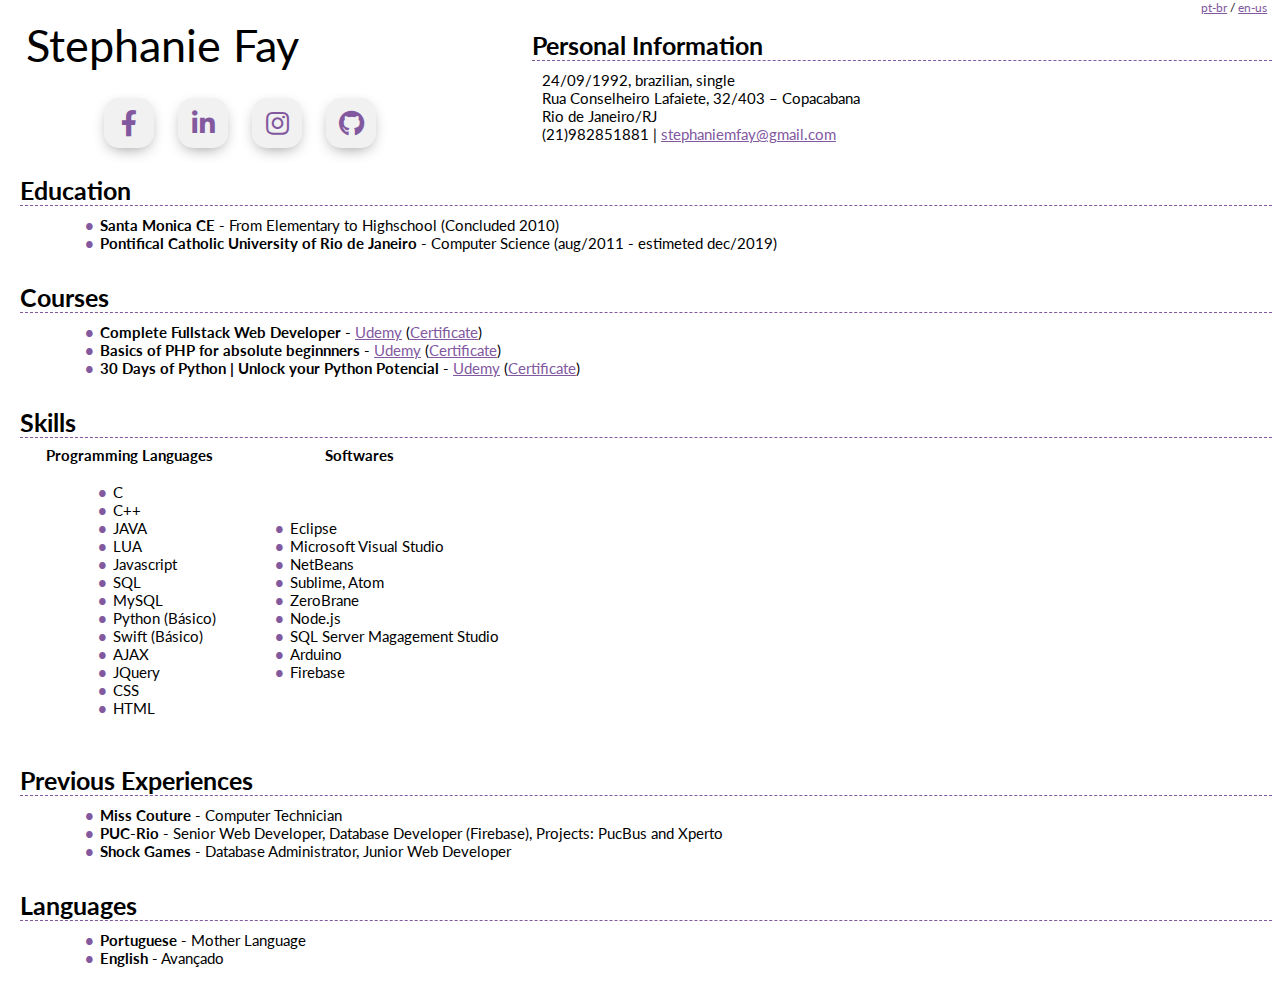
==== content/en-us.html @ 38e6311e "fixing bugs" ====
<!DOCTYPE html>
<html lang="en">
	<head>
		<meta charset="utf-8">
		<title>Curriculum Vitae</title>
		<link rel="stylesheet" href="../style/style.css">
		<link rel="stylesheet" href="https://use.fontawesome.com/releases/v5.4.2/css/all.css">
		<link href="https://fonts.googleapis.com/css?family=Lato" rel="stylesheet">
	</head>
	<body>
        <div class="selection">
            <a href="../index.html">pt-br</a> / <a href="en-us.html">en-us</a>
        </div>
		<div class="title">
			Stephanie Fay
		</div>
		<div class="personal-data">
			<h1>Personal Information</h1>
			<p>24/09/1992, brazilian, single<br>
			Rua  Conselheiro  Lafaiete,  32/403  – Copacabana<br>
			Rio  de  Janeiro/RJ<br>
			(21)982851881 | <a href="malito:stephaniemfay@gmail.com">stephaniemfay@gmail.com</a></p>
		</div>
		<div class="middle">
			<a class="btn" href="https://www.facebook.com/stephanie.fayire">
				<i class="fab fa-facebook-f"></i>
			</a>
			<a class="btn" href="http://www.linkedin.com/in/stephaniefayire">
				<i class="fab fa-linkedin-in"></i>
			</a>
			<a class="btn" href="http://instagram.com/teffyhart">
				<i class="fab fa-instagram"></i>
			</a>
			<a class="btn" href="http://github.com/stephaniefay">
				<i class="fab fa-github"></i>
			</a>
		</div>
		<div class="education">
			<h1>Education</h1>
			<ul>
				<li><strong>Santa Monica CE</strong> - From Elementary to Highschool (Concluded 2010)</li>
				<li><strong>Pontifical Catholic University of Rio de Janeiro</strong> - Computer Science (aug/2011 - estimeted dec/2019)</li>
			</ul>
		</div>
		<div class="courses">
			<h1>Courses</h1>
			<ul>
				<li><strong>Complete Fullstack Web Developer</strong> - <a href="https://www.udemy.com/thecompletewebdeveloper/">Udemy</a> (<a href="../documents/certificate_01.pdf">Certificate</a>)</li>
				<li><strong>Basics of PHP for absolute beginnners</strong> - <a href="https://www.udemy.com/php-for-beginners-to-advance-complete-course/">Udemy</a> (<a href="../documents/certificate_02.pdf">Certificate</a>)</li>
				<li><strong>30 Days of Python | Unlock your Python Potencial</strong> - <a href="https://www.udemy.com/30-days-of-python">Udemy</a> (<a href="../documents/certificate_03.pdf">Certificate</a>)</li>
			</ul>
		</div>
		<div class="knowledge">
			<h1>Skills</h1>
			<table>
				<tr><th>Programming Languages</th> <th>Softwares</th></tr>
				<tr><td>
					<ul>
						<li>C</li>
						<li>C++</li>
						<li>JAVA</li>
						<li>LUA</li>
						<li>Javascript</li>
						<li>SQL</li>
						<li>MySQL</li>
						<li>Python (Básico)</li>
						<li>Swift (Básico)</li>
						<li>AJAX</li> 
						<li>JQuery</li> 
						<li>CSS</li> 
						<li>HTML</li>
					</ul>
				</td> <td>
					<ul>
						<li>Eclipse</li>
						<li>Microsoft Visual Studio</li>
						<li>NetBeans</li>
						<li>Sublime, Atom</li>
						<li>ZeroBrane</li>
						<li>Node.js</li>
						<li>SQL Server Magagement Studio</li>
						<li>Arduino</li>
						<li>Firebase</li>
					</ul>
				</td></tr>
			</table>
		</div>		
		<div class="experience">
			<h1>Previous Experiences</h1>
			<ul>
				<li><strong>Miss Couture</strong> - Computer Technician</li>
				<li><strong>PUC-Rio</strong> - Senior Web Developer, Database Developer (Firebase), Projects: PucBus and Xperto</li>
				<li><strong>Shock Games</strong> - Database Administrator, Junior Web Developer</li>
			</ul>
		</div>
		<div class="languages">
			<h1>Languages</h1>
			<ul>
				<li><strong>Portuguese</strong> - Mother Language</li>
				<li><strong>English</strong> - Avançado</li>
			</ul>
		</div>
	</body>
</html>
---- style/style.css ----
body{
	padding: 0;
	margin: 0;
	font-size: 15px;
	font-family: 'Lato', sans-serif;
}
a {
	color: #82589F;
}
h1 {
	margin-left: -10px;
	margin-bottom: -5px;
	border-bottom: 1px dashed #82589F;
	font-size: 25px;
}

h2 {
	margin-left: -10px;
	margin-bottom: -5px;
	font-size: 17px;
}
ul {
	list-style: none;
}

ul li::before {
	content: "\2022";
	color: #82589F;
	font-weight: bold;
	display: inline-block;
	width: 1em;
	margin-left: 1em;
}

.selection {
	position: absolute;
	top: 0px;
	font-size: 12px;
	right: 1%;
}

.title {
	position: absolute;
	top: 2%;
	font-size: 45px;
	left: 2%;
}
.middle {
	position: relative;
	margin-top: -45px;
	left: 0%;
	height: 80px;
	width: 480px;
	transform: translateY(-50%);
	text-align: center;
}
.btn {
	display: inline-block;
	width: 50px;
	height: 50px;
	background: #f1f1f1;
	margin: 10px;
	border-radius: 30%;
	box-shadow: 0 5px 15px -5px #00000070;
	color: #82589F;
	overflow: hidden;
	position: relative;
}
.btn i {
	line-height: 50px;
	font-size: 26px;
	transition: 0.2s linear;
}
.btn:hover i{
	transform: scale(1.3);
	color: #f1f1f1;
}
.btn::before{
	content: "";
	position: absolute;
	width: 120%;
	height: 120%;
	background: #82589F;
	transform: rotate(45deg);
	left: -110%;
	top: 90%;
}
.btn:hover::before{
	animation: animationFrame 0.7s 1;
	top: -10%;
	left: -10%;
}
@keyframes animationFrame {
	0% {
		left: -110%;
		top: 90%;
	} 50% {
		left: 10%;
		top: -30%;
	} 100% {
		top: -10%;
		left: -10%;
	}
}

.personal-data {
	position: relative;
	margin: 30px;
	left: 40%;
	width: 57%;
}
.personal-data h1 {
	margin-left: -10px;
	margin-bottom: -5px;
	border-bottom: 1px dashed #82589F;
	font-size: 25px;
}

.education {
	position: relative;
	width: 97%;
	margin: 30px;
	margin-top: -50px;
}

.courses {
	position: relative;
	width: 97%;
	margin: 30px;
	top: 25%;
}

.knowledge {
	position: relative;
	width: 97%;
	margin: 30px;
	top: 25%;
}
.knowledge table {
	margin: 10px;
}

.experience {
	position: relative;
	width: 97%;
	margin: 30px;
	top: 25%;
}

.languages {
	position: relative;
	width: 97%;
	margin: 30px;
	top: 25%;
}

iframe {
	width: 100%;
	border: 0px;
}
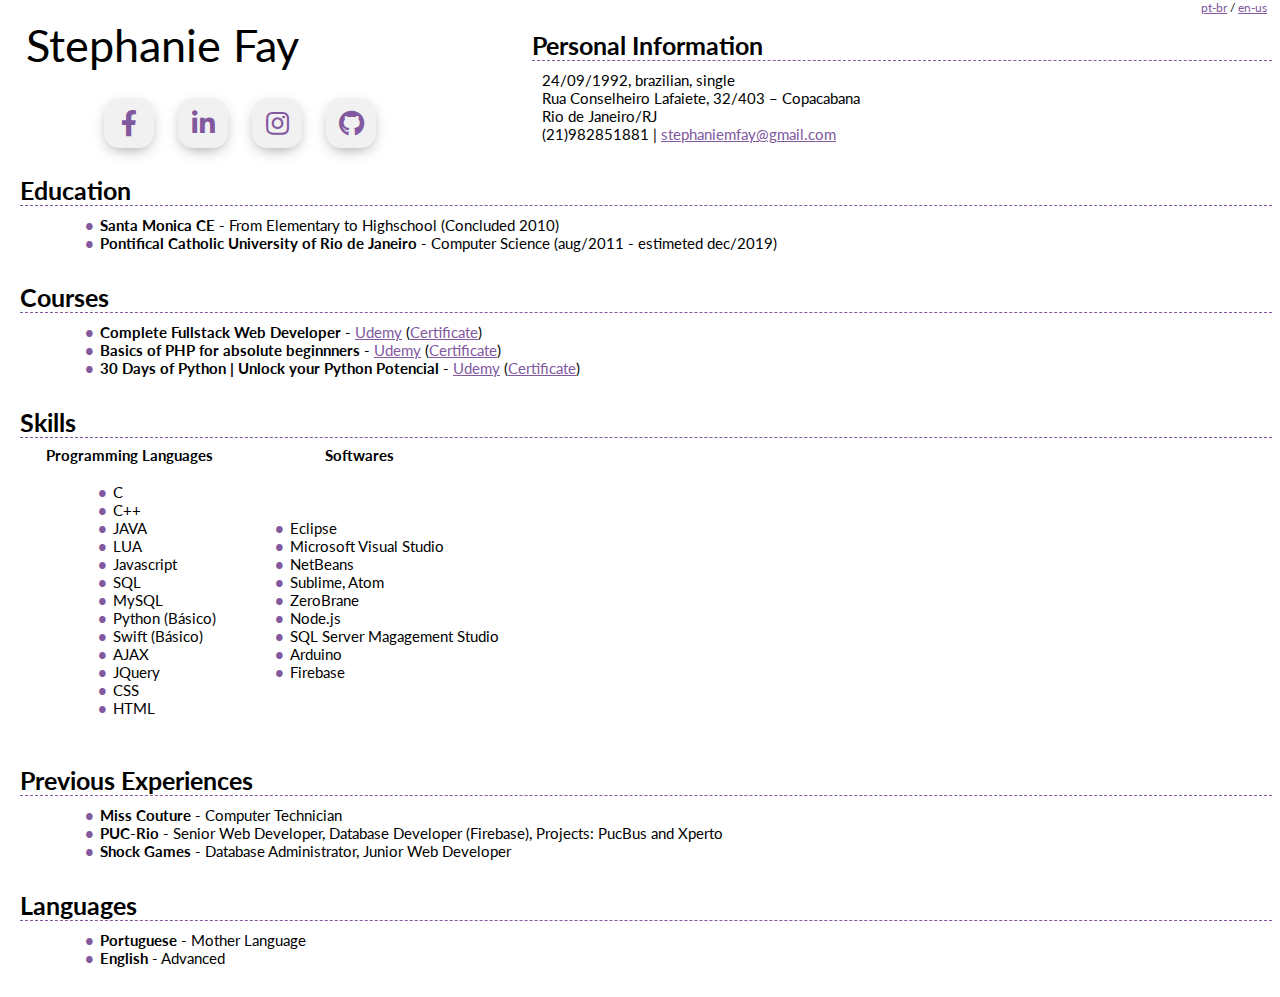
==== commit b01d9a02: "fixing bugs" ====
--- a/content/en-us.html
+++ b/content/en-us.html
@@ -97,7 +97,7 @@
 			<h1>Languages</h1>
 			<ul>
 				<li><strong>Portuguese</strong> - Mother Language</li>
-				<li><strong>English</strong> - Avançado</li>
+				<li><strong>English</strong> - Advanced</li>
 			</ul>
 		</div>
 	</body>
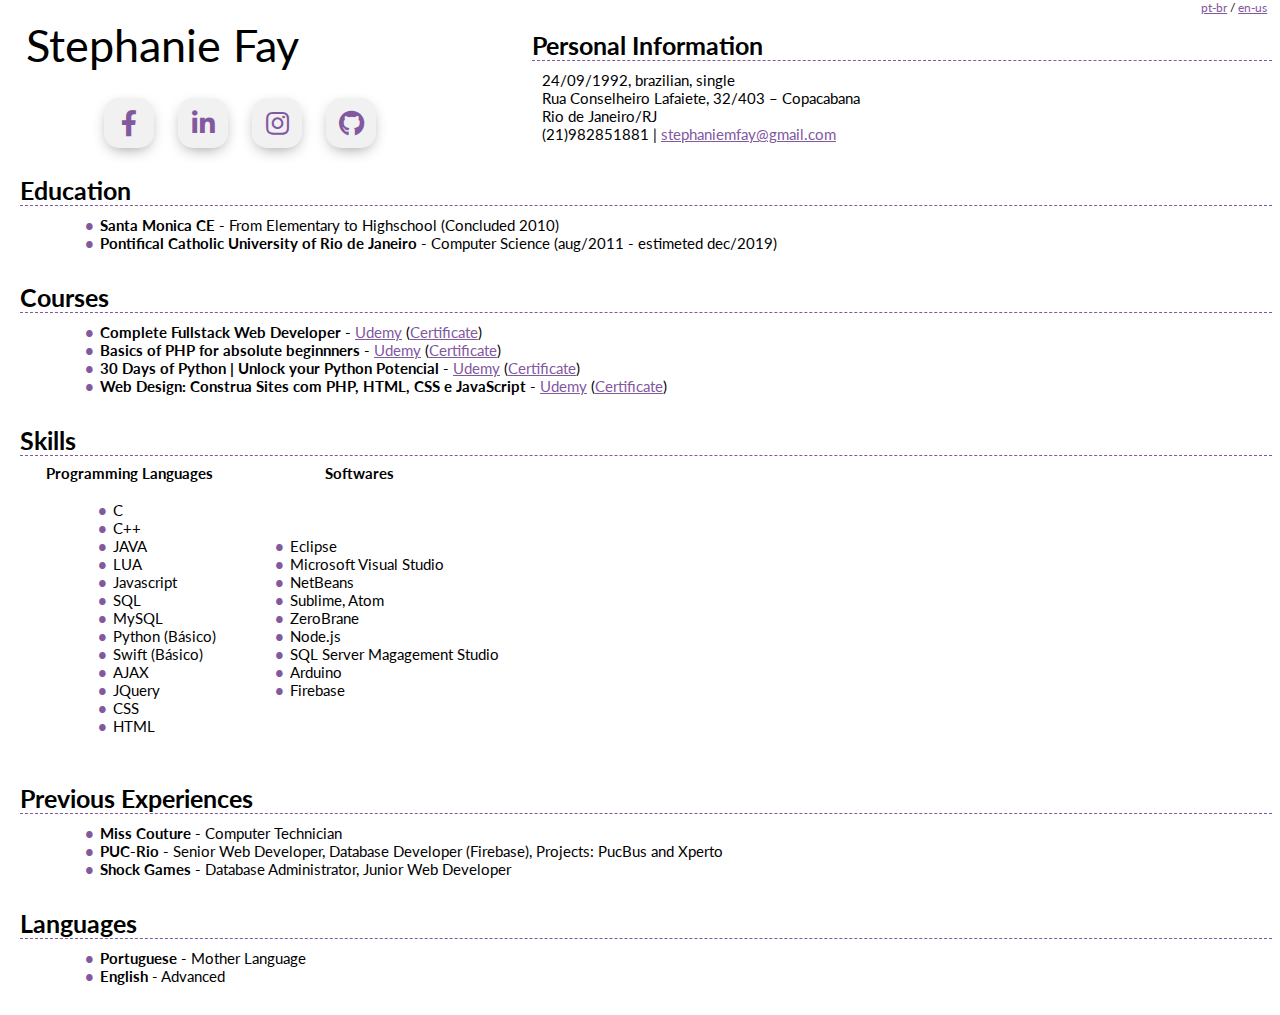
==== commit 313ffd3f: "Update en-us.html" ====
--- a/content/en-us.html
+++ b/content/en-us.html
@@ -48,6 +48,8 @@
 				<li><strong>Complete Fullstack Web Developer</strong> - <a href="https://www.udemy.com/thecompletewebdeveloper/">Udemy</a> (<a href="../documents/certificate_01.pdf">Certificate</a>)</li>
 				<li><strong>Basics of PHP for absolute beginnners</strong> - <a href="https://www.udemy.com/php-for-beginners-to-advance-complete-course/">Udemy</a> (<a href="../documents/certificate_02.pdf">Certificate</a>)</li>
 				<li><strong>30 Days of Python | Unlock your Python Potencial</strong> - <a href="https://www.udemy.com/30-days-of-python">Udemy</a> (<a href="../documents/certificate_03.pdf">Certificate</a>)</li>
+				<li><strong>Web Design: Construa Sites com PHP, HTML, CSS e JavaScript</strong> - <a href="https://www.udemy.com/programacao-web-para-divulgacao-cientifica/">Udemy</a> (<a href="../documents/certificate_04.pdf">Certificate</a>)</li>
+
 			</ul>
 		</div>
 		<div class="knowledge">
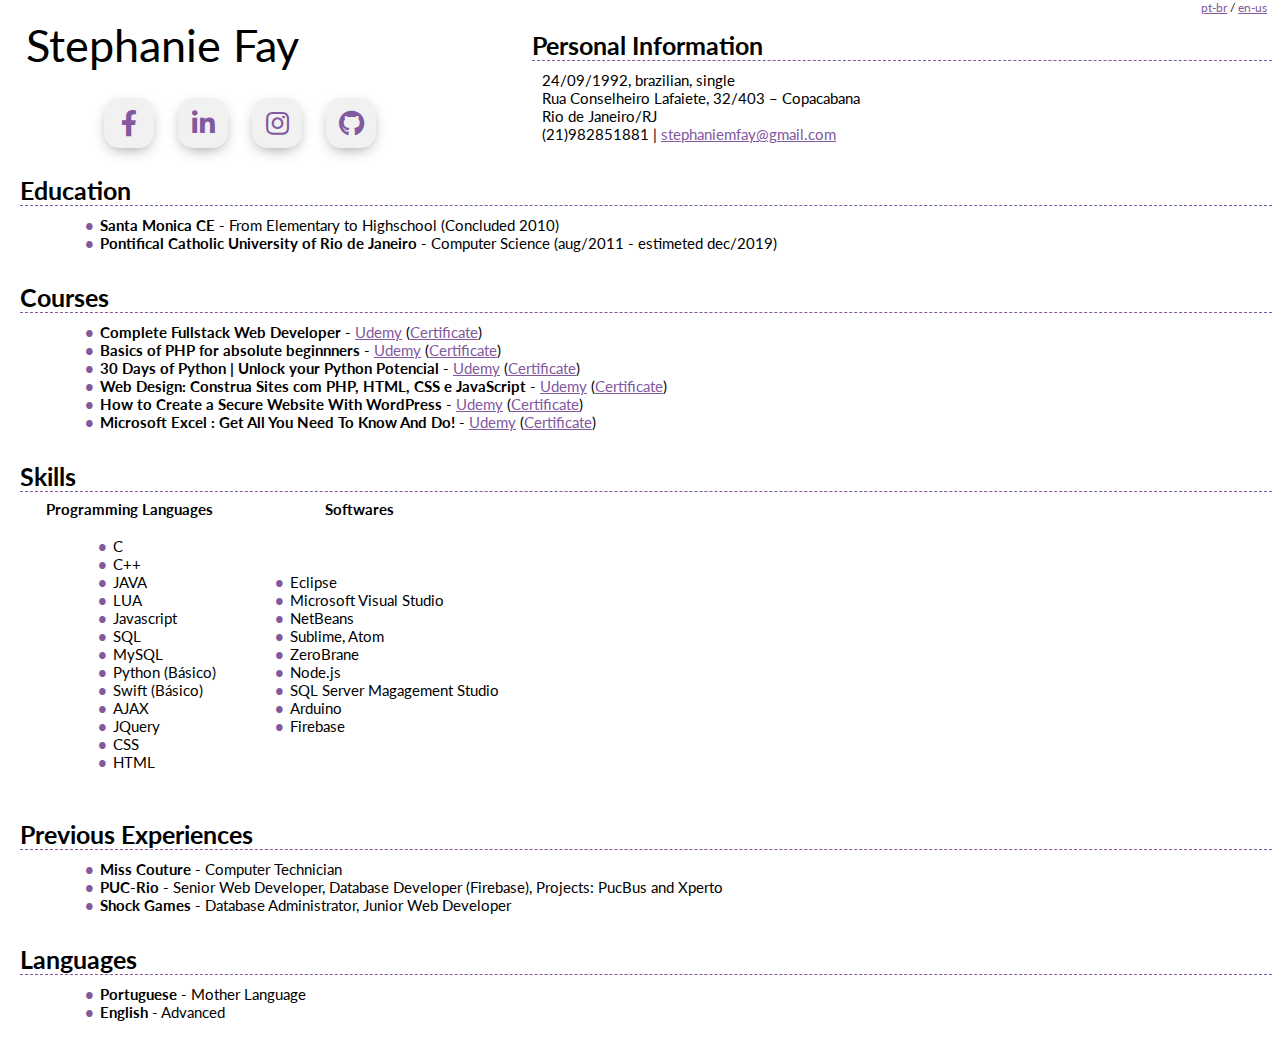
==== commit 9f37d710: "Update en-us.html" ====
--- a/content/en-us.html
+++ b/content/en-us.html
@@ -49,7 +49,8 @@
 				<li><strong>Basics of PHP for absolute beginnners</strong> - <a href="https://www.udemy.com/php-for-beginners-to-advance-complete-course/">Udemy</a> (<a href="../documents/certificate_02.pdf">Certificate</a>)</li>
 				<li><strong>30 Days of Python | Unlock your Python Potencial</strong> - <a href="https://www.udemy.com/30-days-of-python">Udemy</a> (<a href="../documents/certificate_03.pdf">Certificate</a>)</li>
 				<li><strong>Web Design: Construa Sites com PHP, HTML, CSS e JavaScript</strong> - <a href="https://www.udemy.com/programacao-web-para-divulgacao-cientifica/">Udemy</a> (<a href="../documents/certificate_04.pdf">Certificate</a>)</li>
-
+				<li><strong>How to Create a Secure Website With WordPress</strong> - <a href="https://www.udemy.com/create-a-secure-website/">Udemy</a> (<a href="../documents/certificate_05.pdf">Certificate</a>)</li>
+				<li><strong>Microsoft Excel : Get All You Need To Know And Do!</strong> - <a href="https://www.udemy.com/microsoft-excel-from-basics-to-advanced-in-rapid-time/">Udemy</a> (<a href="../documents/certificate_06.pdf">Certificate</a>)</li>
 			</ul>
 		</div>
 		<div class="knowledge">
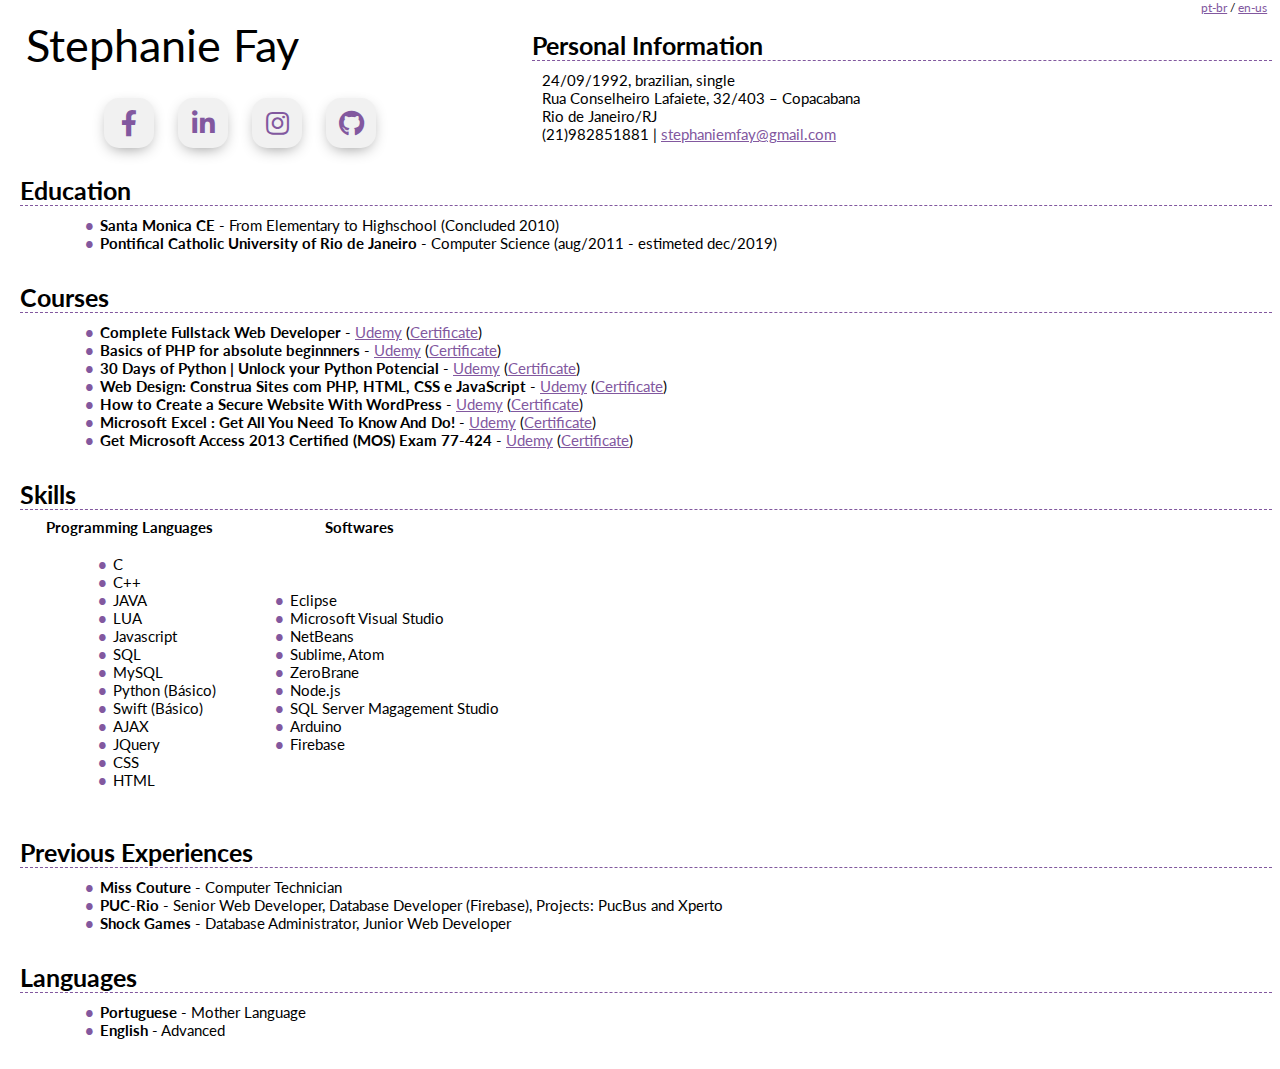
==== commit bc587638: "Update en-us.html" ====
--- a/content/en-us.html
+++ b/content/en-us.html
@@ -51,6 +51,7 @@
 				<li><strong>Web Design: Construa Sites com PHP, HTML, CSS e JavaScript</strong> - <a href="https://www.udemy.com/programacao-web-para-divulgacao-cientifica/">Udemy</a> (<a href="../documents/certificate_04.pdf">Certificate</a>)</li>
 				<li><strong>How to Create a Secure Website With WordPress</strong> - <a href="https://www.udemy.com/create-a-secure-website/">Udemy</a> (<a href="../documents/certificate_05.pdf">Certificate</a>)</li>
 				<li><strong>Microsoft Excel : Get All You Need To Know And Do!</strong> - <a href="https://www.udemy.com/microsoft-excel-from-basics-to-advanced-in-rapid-time/">Udemy</a> (<a href="../documents/certificate_06.pdf">Certificate</a>)</li>
+				<li><strong>Get Microsoft Access 2013 Certified (MOS) Exam 77-424</strong> - <a href="https://www.udemy.com/access2013-certification/">Udemy</a> (<a href="../documents/certificate_07.pdf">Certificate</a>)</li>
 			</ul>
 		</div>
 		<div class="knowledge">
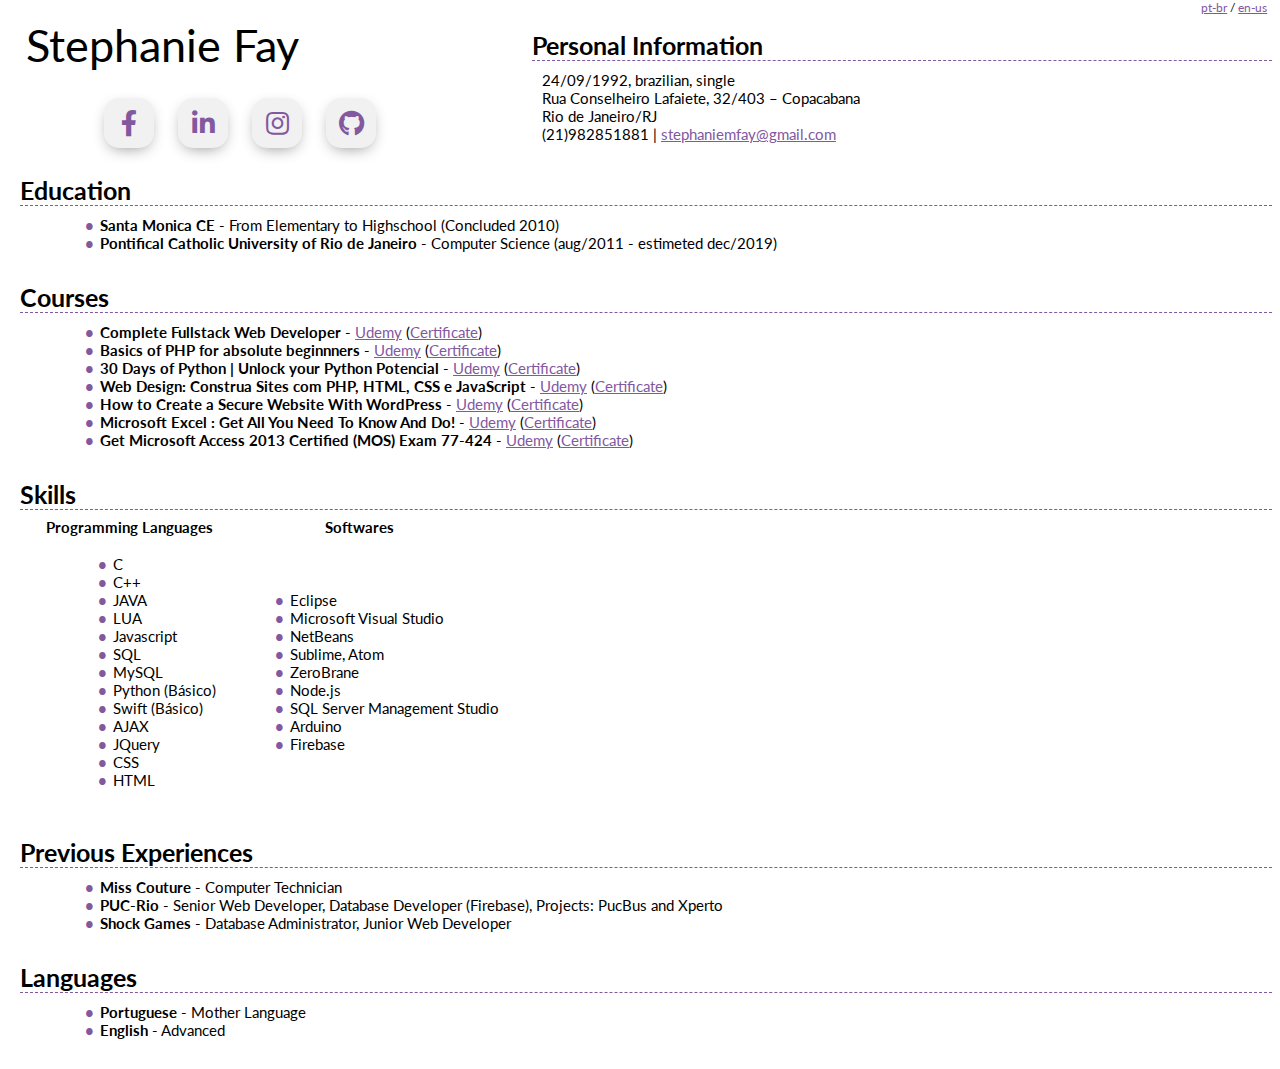
==== commit 856f3bf3: "Update en-us.html" ====
--- a/content/en-us.html
+++ b/content/en-us.html
@@ -82,7 +82,7 @@
 						<li>Sublime, Atom</li>
 						<li>ZeroBrane</li>
 						<li>Node.js</li>
-						<li>SQL Server Magagement Studio</li>
+						<li>SQL Server Management Studio</li>
 						<li>Arduino</li>
 						<li>Firebase</li>
 					</ul>
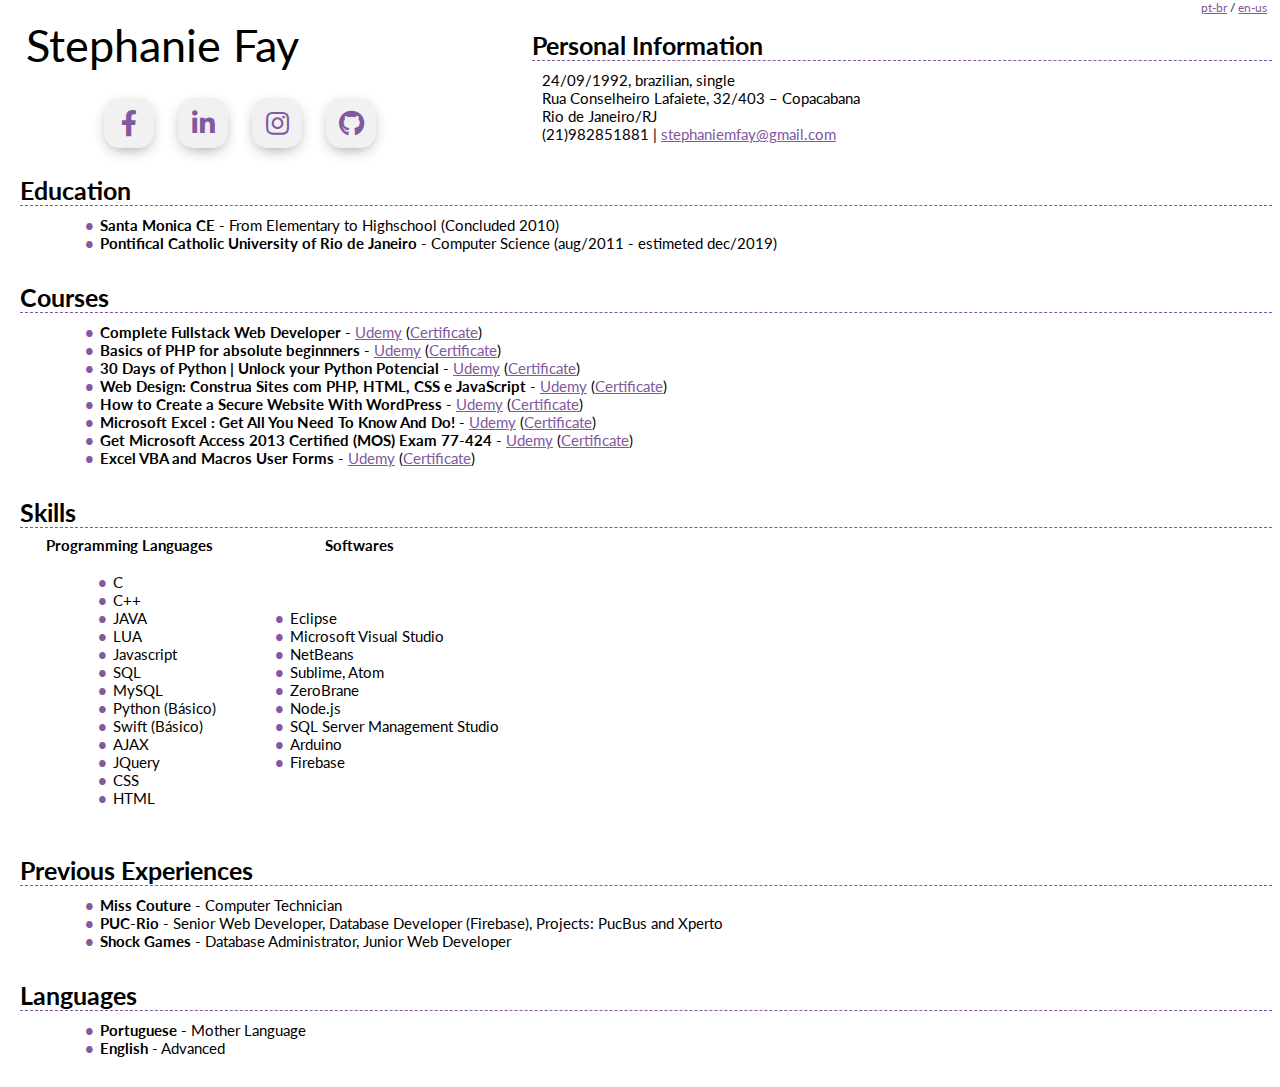
==== commit 9655e7fe: "Update en-us.html" ====
--- a/content/en-us.html
+++ b/content/en-us.html
@@ -52,6 +52,7 @@
 				<li><strong>How to Create a Secure Website With WordPress</strong> - <a href="https://www.udemy.com/create-a-secure-website/">Udemy</a> (<a href="../documents/certificate_05.pdf">Certificate</a>)</li>
 				<li><strong>Microsoft Excel : Get All You Need To Know And Do!</strong> - <a href="https://www.udemy.com/microsoft-excel-from-basics-to-advanced-in-rapid-time/">Udemy</a> (<a href="../documents/certificate_06.pdf">Certificate</a>)</li>
 				<li><strong>Get Microsoft Access 2013 Certified (MOS) Exam 77-424</strong> - <a href="https://www.udemy.com/access2013-certification/">Udemy</a> (<a href="../documents/certificate_07.pdf">Certificate</a>)</li>
+				<li><strong>Excel VBA and Macros User Forms</strong> - <a href="https://www.udemy.com/mastering-excel-vba-userforms/">Udemy</a> (<a href="../documents/certificate_08.pdf">Certificate</a>)</li>
 			</ul>
 		</div>
 		<div class="knowledge">
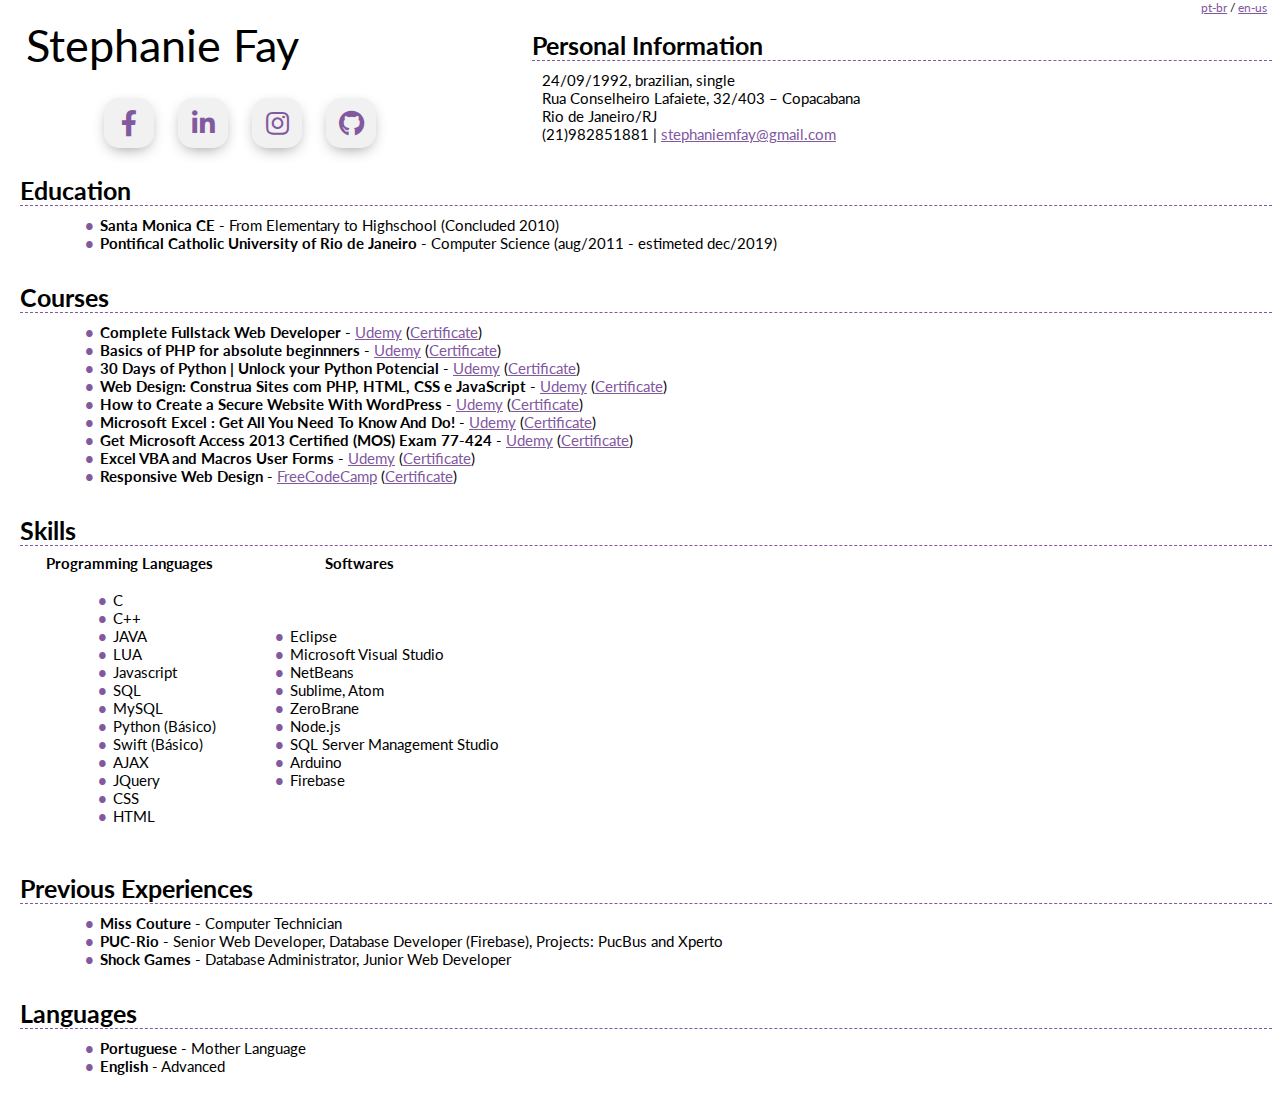
==== commit 62cf1e5a: "adding freecodecamp certificate" ====
--- a/content/en-us.html
+++ b/content/en-us.html
@@ -53,6 +53,7 @@
 				<li><strong>Microsoft Excel : Get All You Need To Know And Do!</strong> - <a href="https://www.udemy.com/microsoft-excel-from-basics-to-advanced-in-rapid-time/">Udemy</a> (<a href="../documents/certificate_06.pdf">Certificate</a>)</li>
 				<li><strong>Get Microsoft Access 2013 Certified (MOS) Exam 77-424</strong> - <a href="https://www.udemy.com/access2013-certification/">Udemy</a> (<a href="../documents/certificate_07.pdf">Certificate</a>)</li>
 				<li><strong>Excel VBA and Macros User Forms</strong> - <a href="https://www.udemy.com/mastering-excel-vba-userforms/">Udemy</a> (<a href="../documents/certificate_08.pdf">Certificate</a>)</li>
+				<li><strong>Responsive Web Design</strong> - <a href="https://www.freecodecamp.org/teffyhart">FreeCodeCamp</a> (<a href="../documents/certificate_09.pdf">Certificate</a>)</li>
 			</ul>
 		</div>
 		<div class="knowledge">
